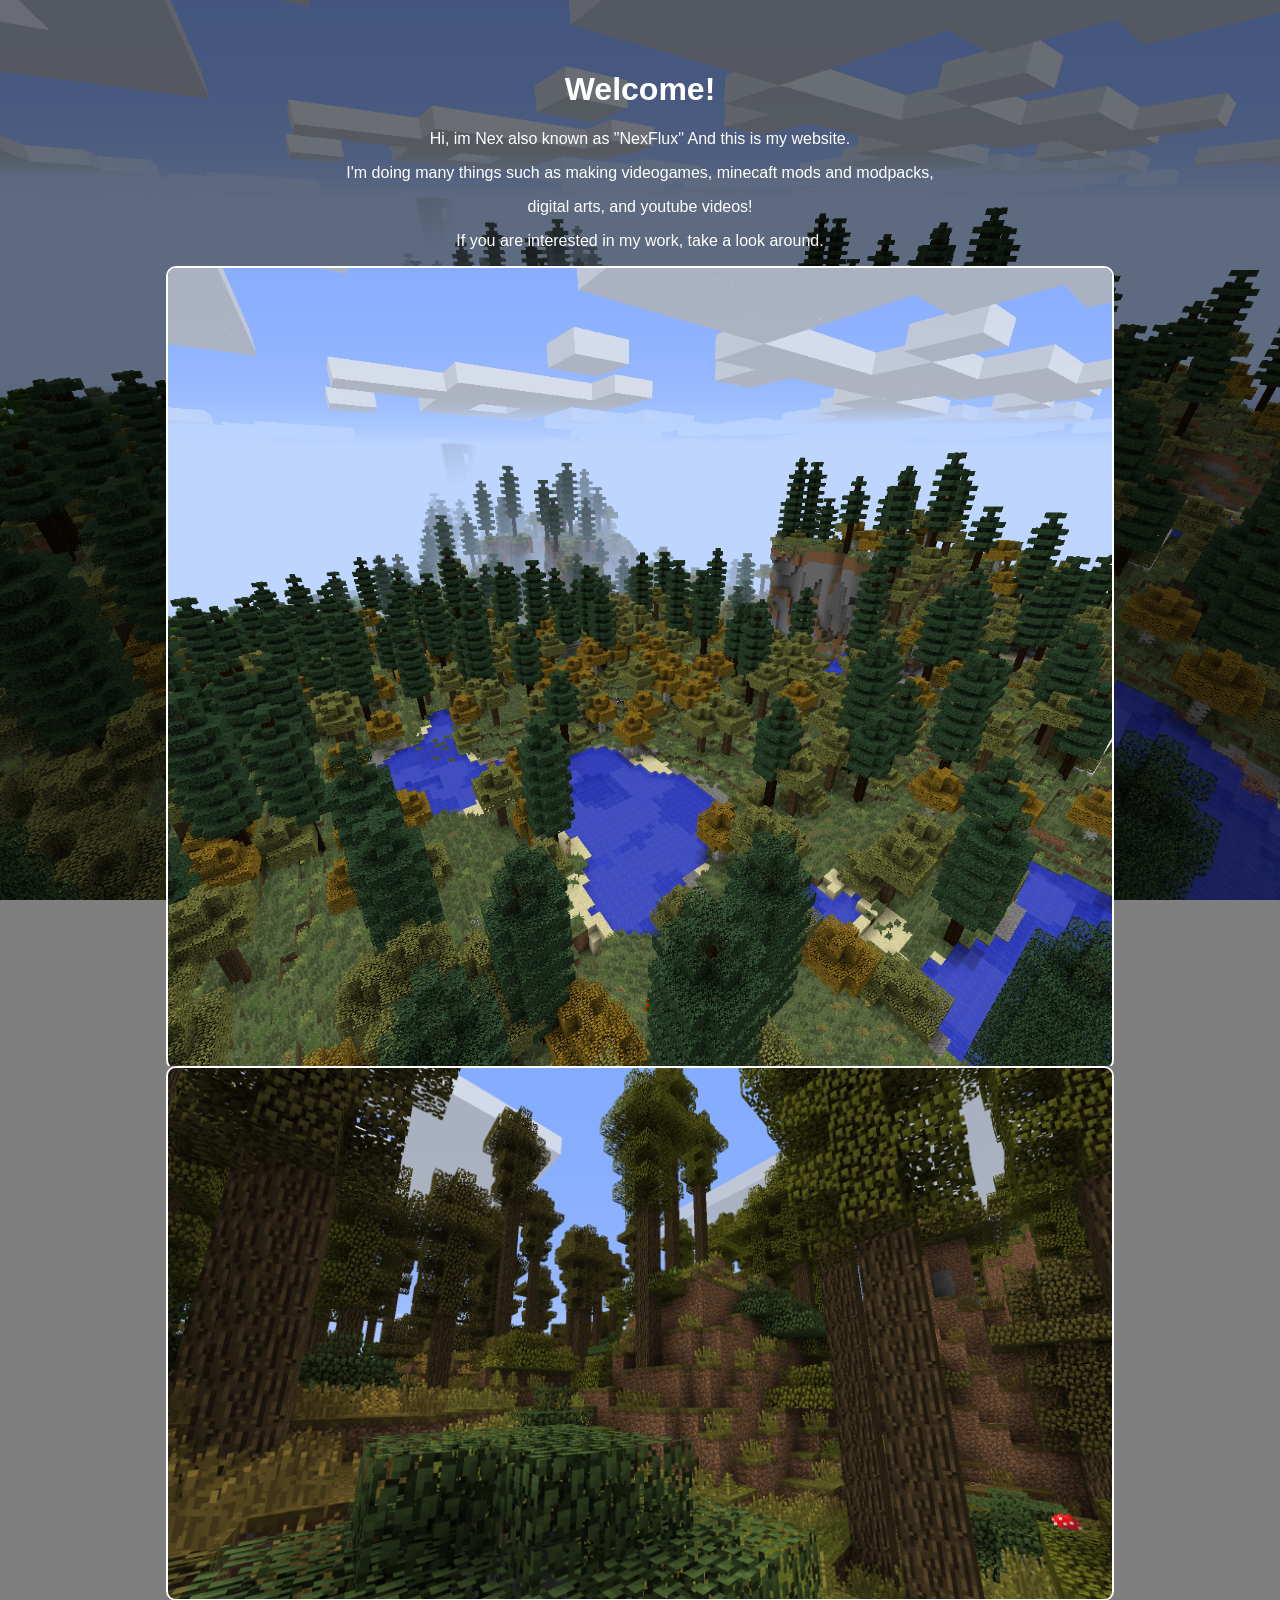
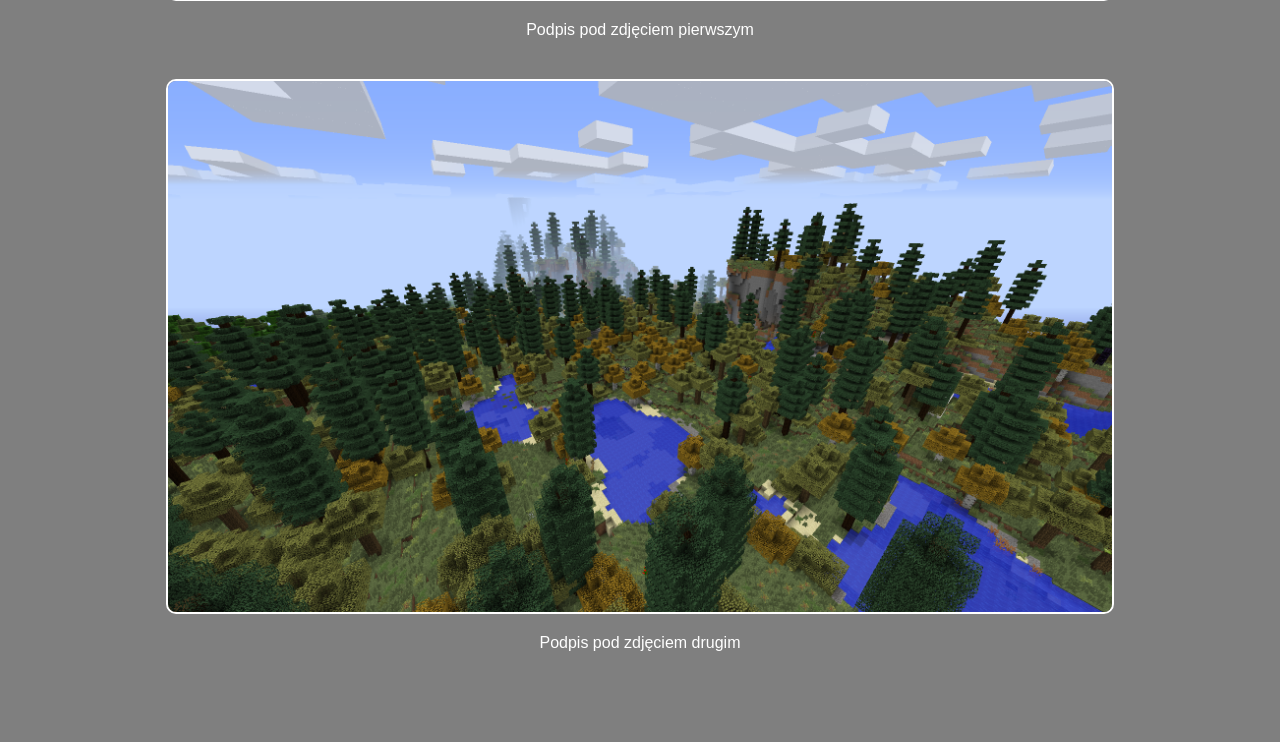
==== index.html @ 881b54e4 "v3" ====
<!DOCTYPE html>
<html lang="pl">
<head>
    <meta charset="UTF-8">
    <title>Nex Packs</title>
    <link rel="stylesheet" href="style.css">
    <link rel="icon" type="image/png" href="favicon.png">
    <link rel="stylesheet" href="style.css">
</head>
<body>

    <div class="contener">
        <h1>Welcome!</h1>
        <p>Hi, im Nex also known as "NexFlux" And this is my website.</p>
		<p>I'm doing many things such as making videogames, minecaft mods and modpacks,</p>
		<p>digital arts, and youtube videos!</p>
		<p>If you are interested in my work, take a look around.</p>
        
		<div class="slider-container">
    <div class="slide"><img src="img1.png" alt="img1"></div>
    <div class="slide"><img src="img2.png" alt="img2"></div>
    <div class="slide"><img src="img3.png" alt="img3"></div>
		<p>Dowlnoad</p>
</div>

		
		<div class="imgBlock">
            <img src="image1.png" alt="label1">
            <p>Podpis pod zdjęciem pierwszym</p>
        </div>

        <div class="imgBlock">
            <img src="background.png" alt="label2">
            <p>Podpis pod zdjęciem drugim</p>
        </div>
    </div>
	
</body>

<script>
    let slideIndex = 0;
showSlides();

function showSlides() {
    let slides = document.getElementsByClassName("slide");
    
    for (let i = 0; i < slides.length; i++) {
        slides[i].classList.remove("active");  
    }
    
    // go to next slide
    slideIndex++;
    if (slideIndex > slides.length) {slideIndex = 1}
    
    slides[slideIndex-1].classList.add("active");  
    
    // repeat after 5 seconds
    setTimeout(showSlides, 5000); 
}
</script>

</html>
---- style.css ----
body {
    /* domain background */
    background-image: url('background.png'); 
    background-size: cover;
    background-attachment: fixed;
    background-position: center;
    margin: 0;
    font-family: Arial, sans-serif;
    color: white; /* white text */
    text-align: center; /* centered */
}

.contener {
    background-color: rgba(0, 0, 0, 0.5);
    padding: 50px;
    min-height: 100vh;
}

.imgBlock {
    margin-bottom: 40px;
}

img {
    max-width: 80%;
    border-radius: 10px; /* rounded image corners */
    border: 2px solid White;
}

.slider-container {
    max-width: 100%;
    height: 800px;
    margin: auto;
    position: relative;
    overflow: hidden;
    border-radius: 10px;
    border: 0px solid white;
}

.slide {
    position: absolute;
    top: 0;
    left: 0;
    width: 100%;
    height: 100%;
    opacity: 0;
    transition: opacity 1s ease-in-out; /* smooth fade 1 sec */
}

.slide.active {
    opacity: 1; /* Widoczne */
}

.slide img {
    width: 100%;
    height: 100%;
    object-fit: cover;
}
---- style.css ----
body {
    /* domain background */
    background-image: url('background.png'); 
    background-size: cover;
    background-attachment: fixed;
    background-position: center;
    margin: 0;
    font-family: Arial, sans-serif;
    color: white; /* white text */
    text-align: center; /* centered */
}

.contener {
    background-color: rgba(0, 0, 0, 0.5);
    padding: 50px;
    min-height: 100vh;
}

.imgBlock {
    margin-bottom: 40px;
}

img {
    max-width: 80%;
    border-radius: 10px; /* rounded image corners */
    border: 2px solid White;
}

.slider-container {
    max-width: 100%;
    height: 800px;
    margin: auto;
    position: relative;
    overflow: hidden;
    border-radius: 10px;
    border: 0px solid white;
}

.slide {
    position: absolute;
    top: 0;
    left: 0;
    width: 100%;
    height: 100%;
    opacity: 0;
    transition: opacity 1s ease-in-out; /* smooth fade 1 sec */
}

.slide.active {
    opacity: 1; /* Widoczne */
}

.slide img {
    width: 100%;
    height: 100%;
    object-fit: cover;
}
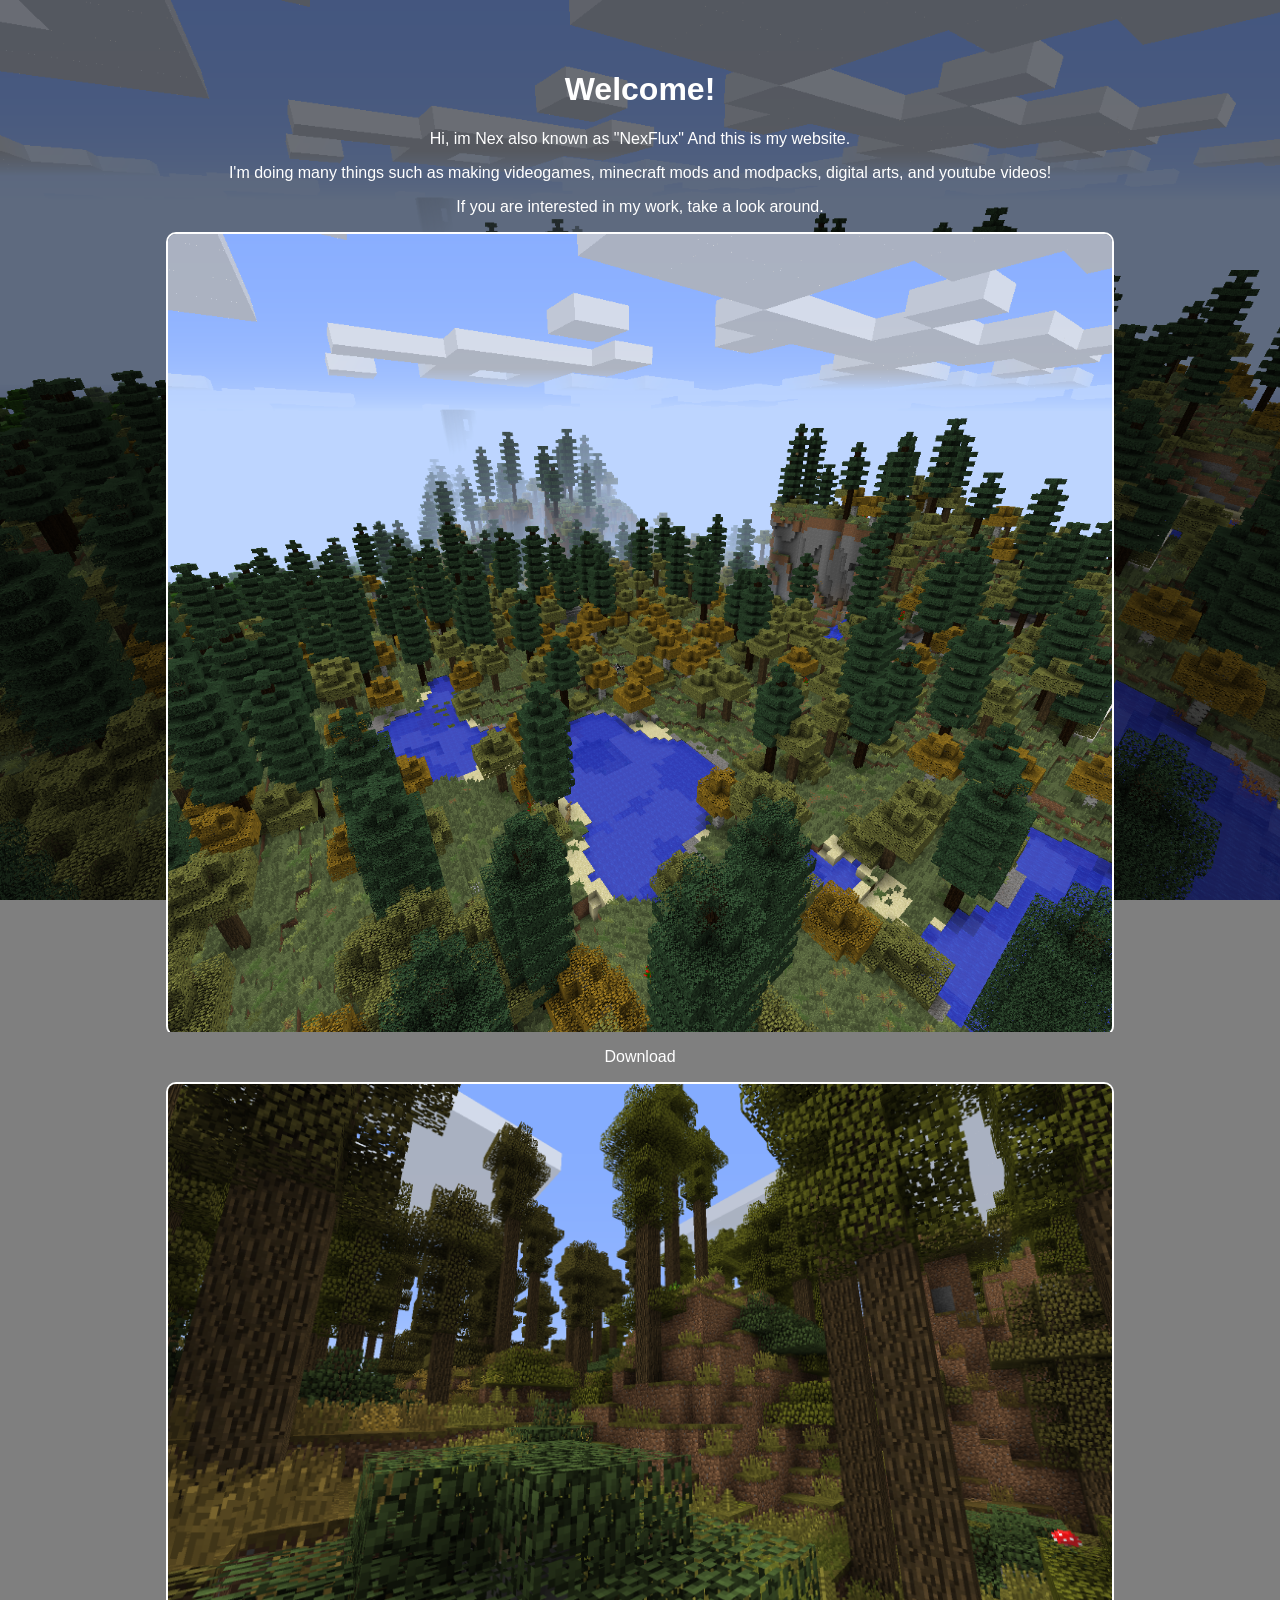
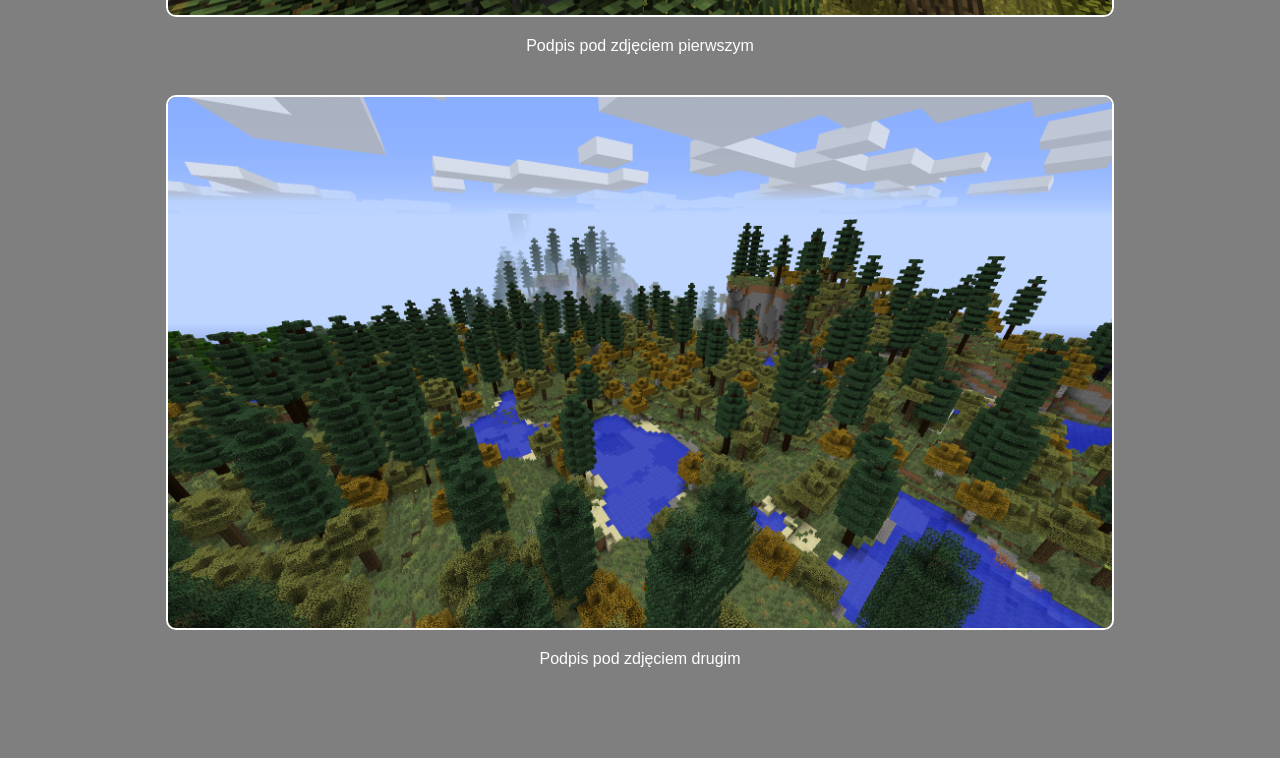
==== commit dfbf7681: "Update index.html" ====
--- a/index.html
+++ b/index.html
@@ -5,26 +5,21 @@
     <title>Nex Packs</title>
     <link rel="stylesheet" href="style.css">
     <link rel="icon" type="image/png" href="favicon.png">
-    <link rel="stylesheet" href="style.css">
 </head>
-<body>
+<body>	
 
     <div class="contener">
         <h1>Welcome!</h1>
         <p>Hi, im Nex also known as "NexFlux" And this is my website.</p>
-		<p>I'm doing many things such as making videogames, minecaft mods and modpacks,</p>
-		<p>digital arts, and youtube videos!</p>
-		<p>If you are interested in my work, take a look around.</p>
+        <p>I'm doing many things such as making videogames, minecraft mods and modpacks, digital arts, and youtube videos!</p>
+        <p>If you are interested in my work, take a look around.</p>
         
-		<div class="slider-container">
-    <div class="slide"><img src="img1.png" alt="img1"></div>
-    <div class="slide"><img src="img2.png" alt="img2"></div>
-    <div class="slide"><img src="img3.png" alt="img3"></div>
-		<p>Dowlnoad</p>
-</div>
-
-		
-		<div class="imgBlock">
+        <div class="slider-container">
+            <div class="slide active"><img src="img1.png"></div>
+            <div class="slide"><img src="img2.png" alt="img2"></div>
+            <div class="slide"><img src="img3.png" alt="img3"></div>
+        </div>
+        <p>Download</p> <div class="imgBlock">
             <img src="image1.png" alt="label1">
             <p>Podpis pod zdjęciem pierwszym</p>
         </div>
@@ -35,28 +30,30 @@
         </div>
     </div>
 	
+    <script>
+        let slideIndex = 0;
+        
+        function showSlides() {
+            let slides = document.getElementsByClassName("slide");
+            
+            // Ukryj wszystkie slajdy
+            for (let i = 0; i < slides.length; i++) {
+                slides[i].classList.remove("active");  
+            }
+            
+            // Przejdź do następnego
+            slideIndex++;
+            if (slideIndex > slides.length) {slideIndex = 1}
+            
+            // Pokaż obecny
+            slides[slideIndex-1].classList.add("active");  
+            
+            // Powtórz co 5 sekund
+            setTimeout(showSlides, 5000); 
+        }
+
+        // Uruchom funkcję dopiero po całkowitym załadowaniu strony
+        window.onload = showSlides;
+    </script>
 </body>
-
-<script>
-    let slideIndex = 0;
-showSlides();
-
-function showSlides() {
-    let slides = document.getElementsByClassName("slide");
-    
-    for (let i = 0; i < slides.length; i++) {
-        slides[i].classList.remove("active");  
-    }
-    
-    // go to next slide
-    slideIndex++;
-    if (slideIndex > slides.length) {slideIndex = 1}
-    
-    slides[slideIndex-1].classList.add("active");  
-    
-    // repeat after 5 seconds
-    setTimeout(showSlides, 5000); 
-}
-</script>
-
 </html>
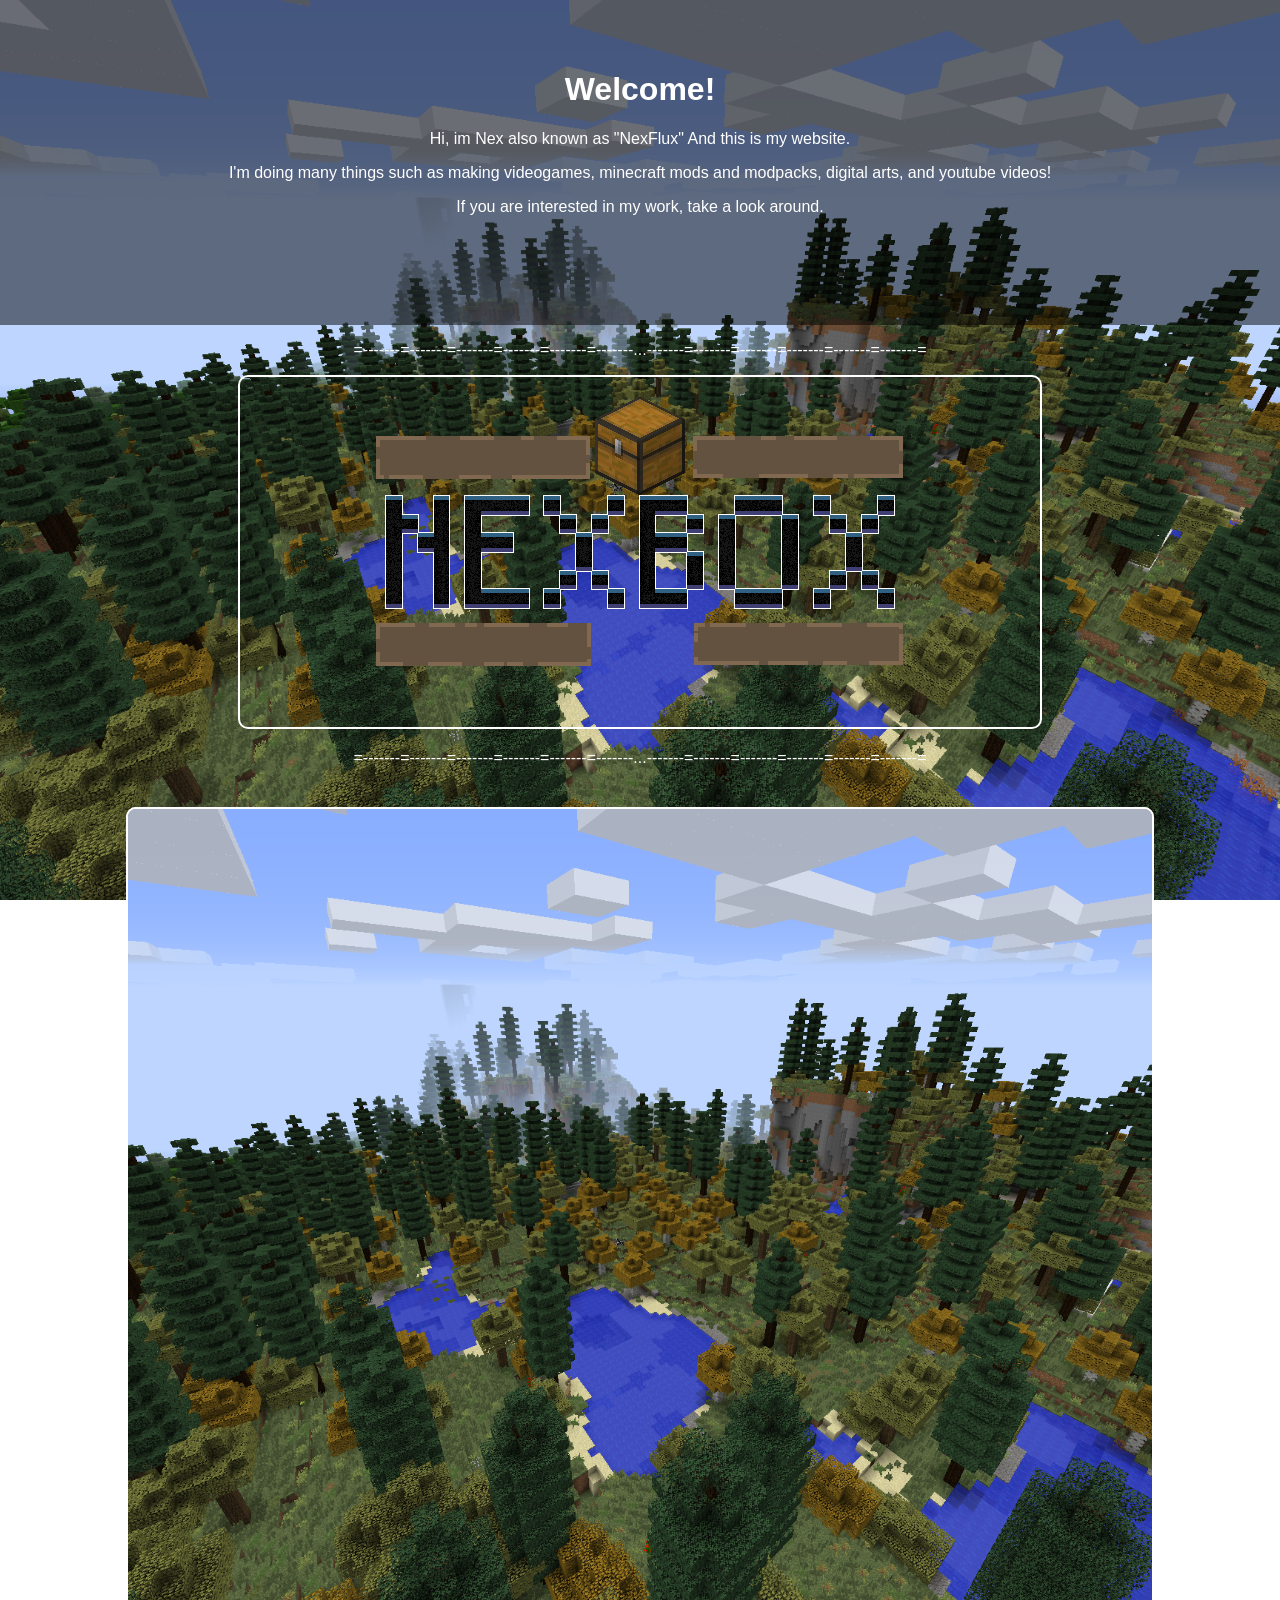
==== commit 3e2d5c4d: "v6" ====
--- a/index.html
+++ b/index.html
@@ -13,17 +13,17 @@
         <p>Hi, im Nex also known as "NexFlux" And this is my website.</p>
         <p>I'm doing many things such as making videogames, minecraft mods and modpacks, digital arts, and youtube videos!</p>
         <p>If you are interested in my work, take a look around.</p>
-        
+		 </div>
+        <p>=-------=-------=-------=-------=-------=-------...-------=-------=-------=-------=-------=-------=</p> <div class="imgBlock">
+            <img src="NEXBOX.png" alt="label1">
+            <p>=-------=-------=-------=-------=-------=-------...-------=-------=-------=-------=-------=-------=</p>
+        </div>
+
+
         <div class="slider-container">
             <div class="slide active"><img src="img1.png"></div>
             <div class="slide"><img src="img2.png" alt="img2"></div>
             <div class="slide"><img src="img3.png" alt="img3"></div>
-        </div>
-        <p>Download</p> <div class="imgBlock">
-            <img src="image1.png" alt="label1">
-            <p>Podpis pod zdjęciem pierwszym</p>
-        </div>
-
         <div class="imgBlock">
             <img src="background.png" alt="label2">
             <p>Podpis pod zdjęciem drugim</p>
@@ -36,23 +36,19 @@
         function showSlides() {
             let slides = document.getElementsByClassName("slide");
             
-            // Ukryj wszystkie slajdy
             for (let i = 0; i < slides.length; i++) {
                 slides[i].classList.remove("active");  
             }
             
-            // Przejdź do następnego
             slideIndex++;
             if (slideIndex > slides.length) {slideIndex = 1}
             
-            // Pokaż obecny
             slides[slideIndex-1].classList.add("active");  
             
-            // Powtórz co 5 sekund
+            // repeat after 5 seconds
             setTimeout(showSlides, 5000); 
         }
 
-        // Uruchom funkcję dopiero po całkowitym załadowaniu strony
         window.onload = showSlides;
     </script>
 </body>
--- a/style.css
+++ b/style.css
@@ -13,7 +13,7 @@
 .contener {
     background-color: rgba(0, 0, 0, 0.5);
     padding: 50px;
-    min-height: 100vh;
+    min-height: 25vh;
 }
 
 .imgBlock {
@@ -43,11 +43,11 @@
     width: 100%;
     height: 100%;
     opacity: 0;
-    transition: opacity 1s ease-in-out; /* smooth fade 1 sec */
+    transition: opacity 1s ease-in-out;
 }
 
 .slide.active {
-    opacity: 1; /* Widoczne */
+    opacity: 1;
 }
 
 .slide img {
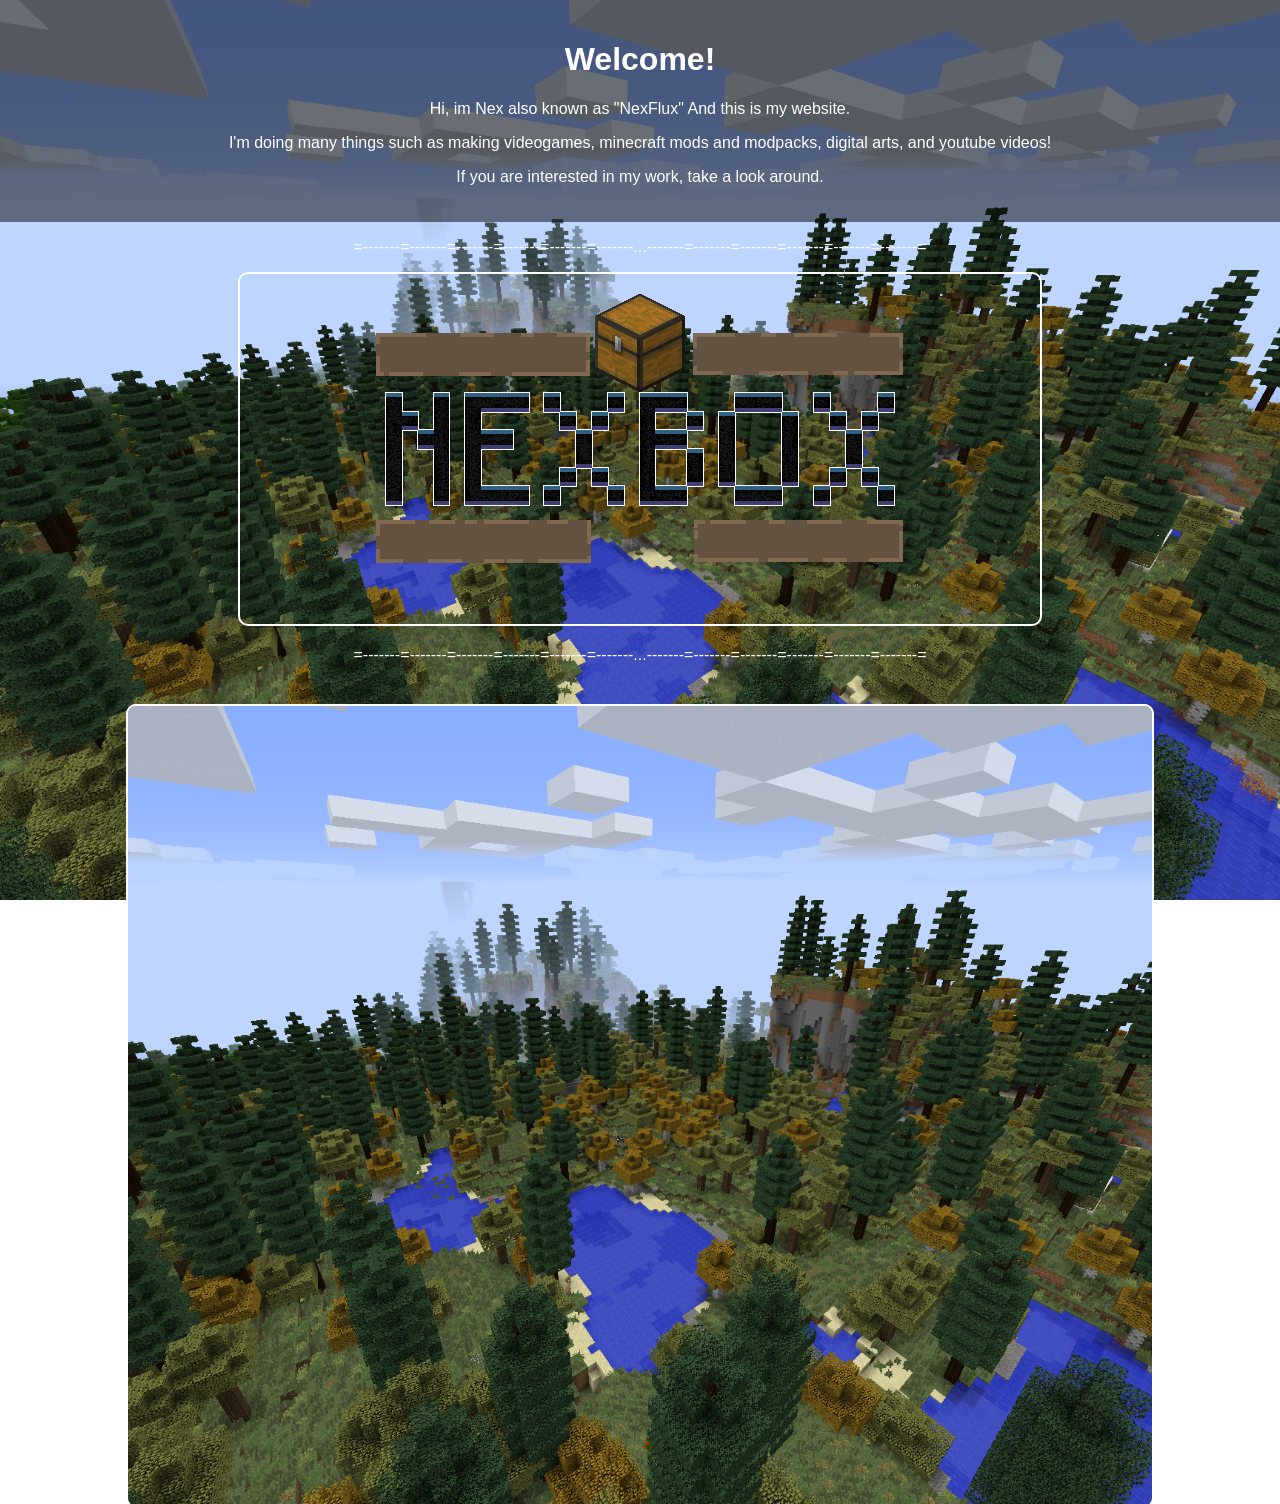
==== commit 9f7476ba: "Update index.html" ====
--- a/index.html
+++ b/index.html
@@ -26,7 +26,6 @@
             <div class="slide"><img src="img3.png" alt="img3"></div>
         <div class="imgBlock">
             <img src="background.png" alt="label2">
-            <p>Podpis pod zdjęciem drugim</p>
         </div>
     </div>
 	
--- a/style.css
+++ b/style.css
@@ -12,8 +12,8 @@
 
 .contener {
     background-color: rgba(0, 0, 0, 0.5);
-    padding: 50px;
-    min-height: 25vh;
+    padding: 20px;
+    min-height: auto;
 }
 
 .imgBlock {
